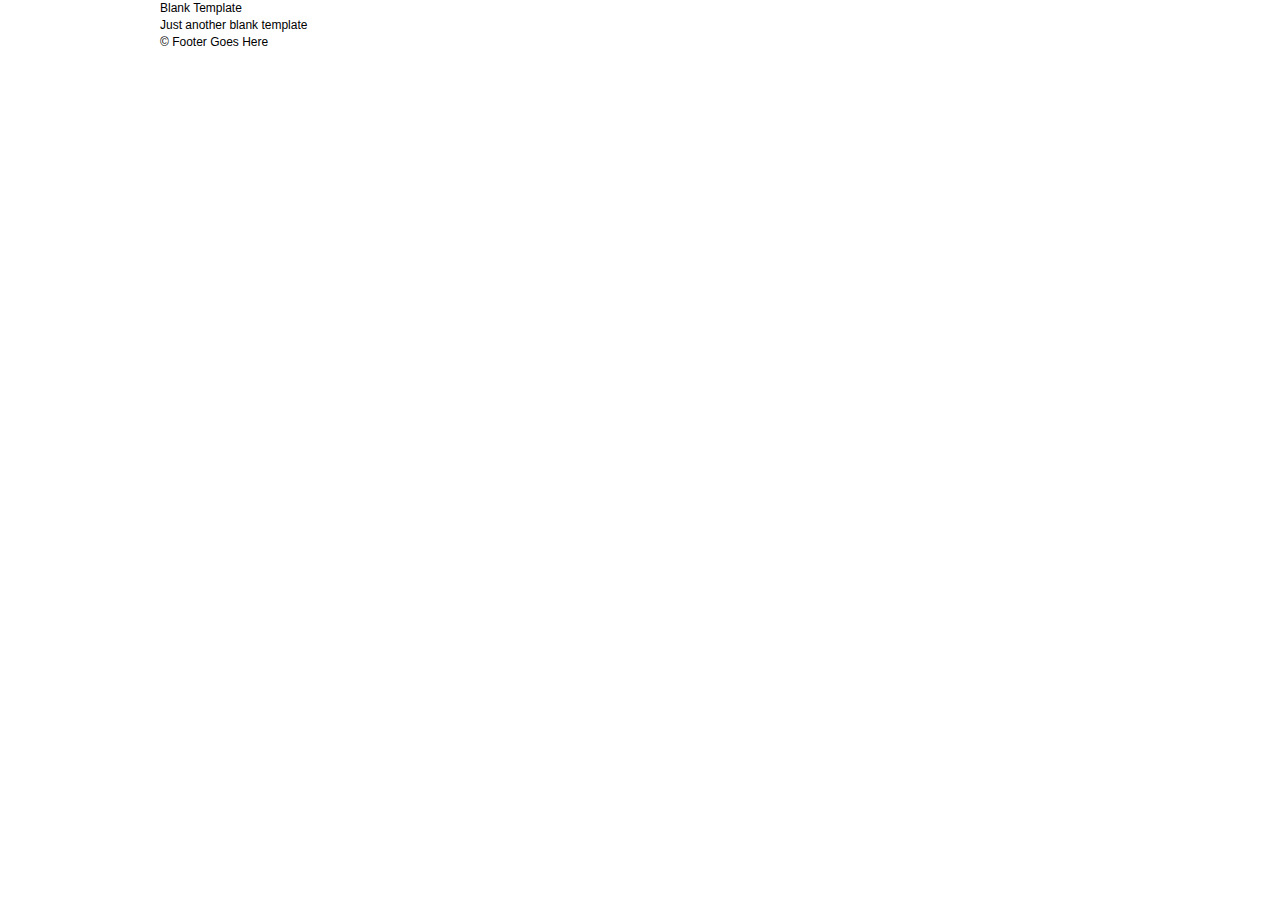
==== index.html @ 998e2a69 "001" ====
<!DOCTYPE html>
<html lang="en">
	<head>
    	<meta charset="utf-8">
    	<meta name="description" content="Your description goes here">
    	<meta name="keywords" content="one, two, three">

		<title>Blank Template</title>

		<!-- external CSS link -->
		<link rel="stylesheet" href="css/reset.css">
		<link rel="stylesheet" href="css/style.css">

	</head>
	<body>
		<div id="container">
			<header>
				<h1>Blank Template</h1>
				<h2>Just another blank template</h2>
			</header>
			<footer>
				&copy; Footer Goes Here
			</footer>
		</div><!-- #container -->
	</body>
</html>
---- css/style.css ----
/*
Project Name: Blank Template
Client: Your Client
Author: Your Name
Developer @GA in NYC
*/


/******************************************
/* SETUP
/*******************************************/

/* Box Model Hack */
* {
     -moz-box-sizing: border-box; /* Firexfox */
     -webkit-box-sizing: border-box; /* Safari/Chrome/iOS/Android */
     box-sizing: border-box; /* IE */
}

/* Clear fix hack */
.clearfix:after {
     content: ".";
     display: block;
     clear: both;
     visibility: hidden;
     line-height: 0;
     height: 0;
}

.clear {
  clear: both;
}

.alignright {
  float: right;
  padding: 0 0 10px 10px; /* note the padding around a right floated image */
}

.alignleft {
  float: left;
  padding: 0 10px 10px 0; /* note the padding around a left floated image */
}

/******************************************
/* BASE STYLES
/*******************************************/

body {
     color: #000;
     font-size: 12px;
     line-height: 1.4;
     font-family: Helvetica, Arial, sans-serif;
}


/******************************************
/* LAYOUT
/*******************************************/

/* Center the container */
#container {
  width: 960px;
  margin: auto;
}

header {

}

footer {

}

/******************************************
/* ADDITIONAL STYLES
/*******************************************/
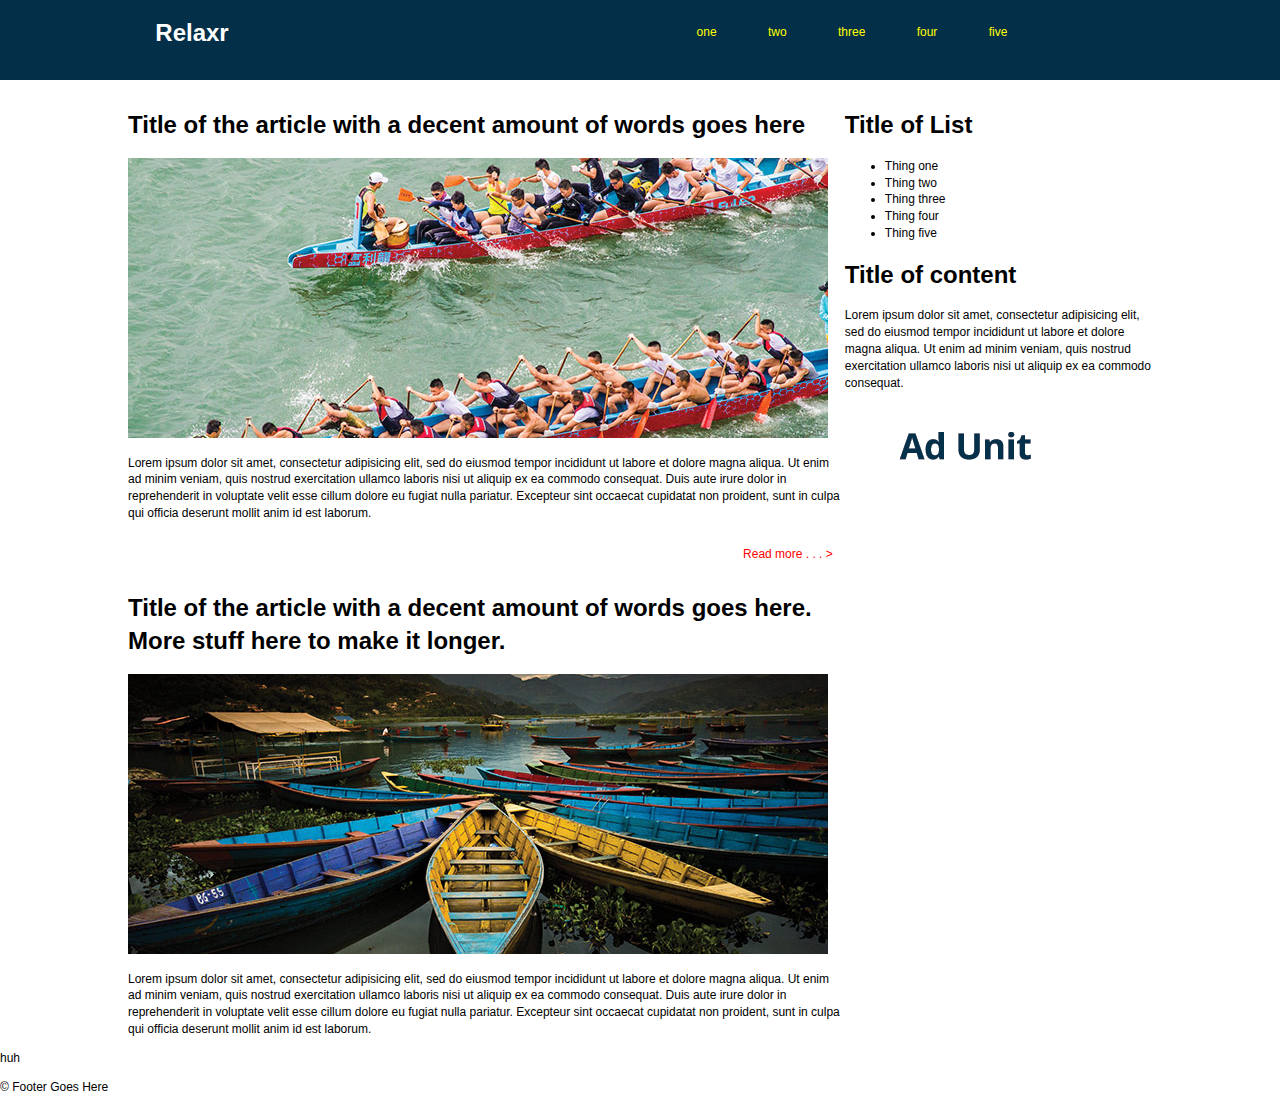
==== commit 8476ae1a: "002" ====
--- a/index.html
+++ b/index.html
@@ -8,16 +8,78 @@
 		<title>Blank Template</title>
 
 		<!-- external CSS link -->
-		<link rel="stylesheet" href="css/reset.css">
+		<link rel="stylesheet" href="css/normalize.css">
 		<link rel="stylesheet" href="css/style.css">
 
 	</head>
 	<body>
 		<div id="container">
-			<header>
-				<h1>Blank Template</h1>
-				<h2>Just another blank template</h2>
+			<header class="clearfix">
+				<div class="logo">
+					<h1>Relaxr</h1>
+				</div>
+				<div class="nav">
+					<ul>
+						<li><a href="">one</a></li>
+						<li><a href="">two</a></li>
+						<li><a href="">three</a></li>
+						<li><a href="">four</a></li>
+						<li><a href="">five</a></li>
+					</ul>
+				</div>
 			</header>
+
+			<main>
+				<section class="newsfeed">
+					<div class="article">
+						<h1>Title of the article with a decent amount of words goes here</h1>
+						<img src="images/blog_photo1.jpg">
+						<p>Lorem ipsum dolor sit amet, consectetur adipisicing elit, sed do eiusmod
+						tempor incididunt ut labore et dolore magna aliqua. Ut enim ad minim veniam,
+						quis nostrud exercitation ullamco laboris nisi ut aliquip ex ea commodo
+						consequat. Duis aute irure dolor in reprehenderit in voluptate velit esse
+						cillum dolore eu fugiat nulla pariatur. Excepteur sint occaecat cupidatat non
+						proident, sunt in culpa qui officia deserunt mollit anim id est laborum.</p>
+						<a href="">Read more . . . ></a>
+					</div>
+					<div class="article">
+						<h1>Title of the article with a decent amount of words goes here.  More stuff here to make it longer.</h1>
+						<img src="images/blog_photo2.jpg">
+						<p>Lorem ipsum dolor sit amet, consectetur adipisicing elit, sed do eiusmod
+						tempor incididunt ut labore et dolore magna aliqua. Ut enim ad minim veniam,
+						quis nostrud exercitation ullamco laboris nisi ut aliquip ex ea commodo
+						consequat. Duis aute irure dolor in reprehenderit in voluptate velit esse
+						cillum dolore eu fugiat nulla pariatur. Excepteur sint occaecat cupidatat non
+						proident, sunt in culpa qui officia deserunt mollit anim id est laborum.</p>
+					</div>
+				</section>
+
+				<aside>
+					<div class="aside_content">
+						<h1>Title of List</h1>
+						<ul>
+							<li>Thing one</li>
+							<li>Thing two</li>
+							<li>Thing three</li>
+							<li>Thing four</li>
+							<li>Thing five</li>
+						</ul>
+					</div>
+					<div class="aside_content">
+						<h1>Title of content</h1>
+						<p>Lorem ipsum dolor sit amet, consectetur adipisicing elit, sed do eiusmod	tempor incididunt ut labore et dolore magna aliqua. Ut enim ad minim veniam, quis nostrud exercitation ullamco laboris nisi ut aliquip ex ea commodo consequat.
+						</p>
+					</div>
+					<div class="aside_ad">
+						<img src="images/ad-unit.png">
+					</div>
+				</aside>
+			</main>
+
+			<div class="cta clearfix">
+				<p>huh</p>
+			</div>
+
 			<footer>
 				&copy; Footer Goes Here
 			</footer>
--- a/css/style.css
+++ b/css/style.css
@@ -59,13 +59,72 @@
 
 /* Center the container */
 #container {
-  width: 960px;
-  margin: auto;
+  box-sizing: border-box;
+
 }
 
+/****** HEADER ******/
+
 header {
+  height: 80px;
+  background-color: #033048;
+  clearfix: auto;
+}
 
+.logo{
+  float: left;
+  color: white;
+  width: 30%;
+  text-align: center;
 }
+
+.nav{
+  float: right; 
+  width: 70%;
+  text-align: center;
+}
+
+.nav li{
+  display: inline-block;
+  padding: 1em 2em;
+}
+
+.nav a{
+  text-decoration: none;
+  color: yellow;
+}
+
+/****** MAIN ******/
+
+main{
+  margin: 1em 10%;
+}
+
+.newsfeed{
+  float: left;
+  width: 70%;
+}
+
+.newsfeed a:last-child{
+  display: block;
+  color: red;
+  text-decoration: none;
+  text-align: right;
+  padding: 1em;
+}
+
+aside{
+  float: right;
+  width: 30%
+}
+
+/****** CTA ******/
+
+.cta{
+  clear: both;
+}
+
+/****** FOOTER ******/
 
 footer {
 
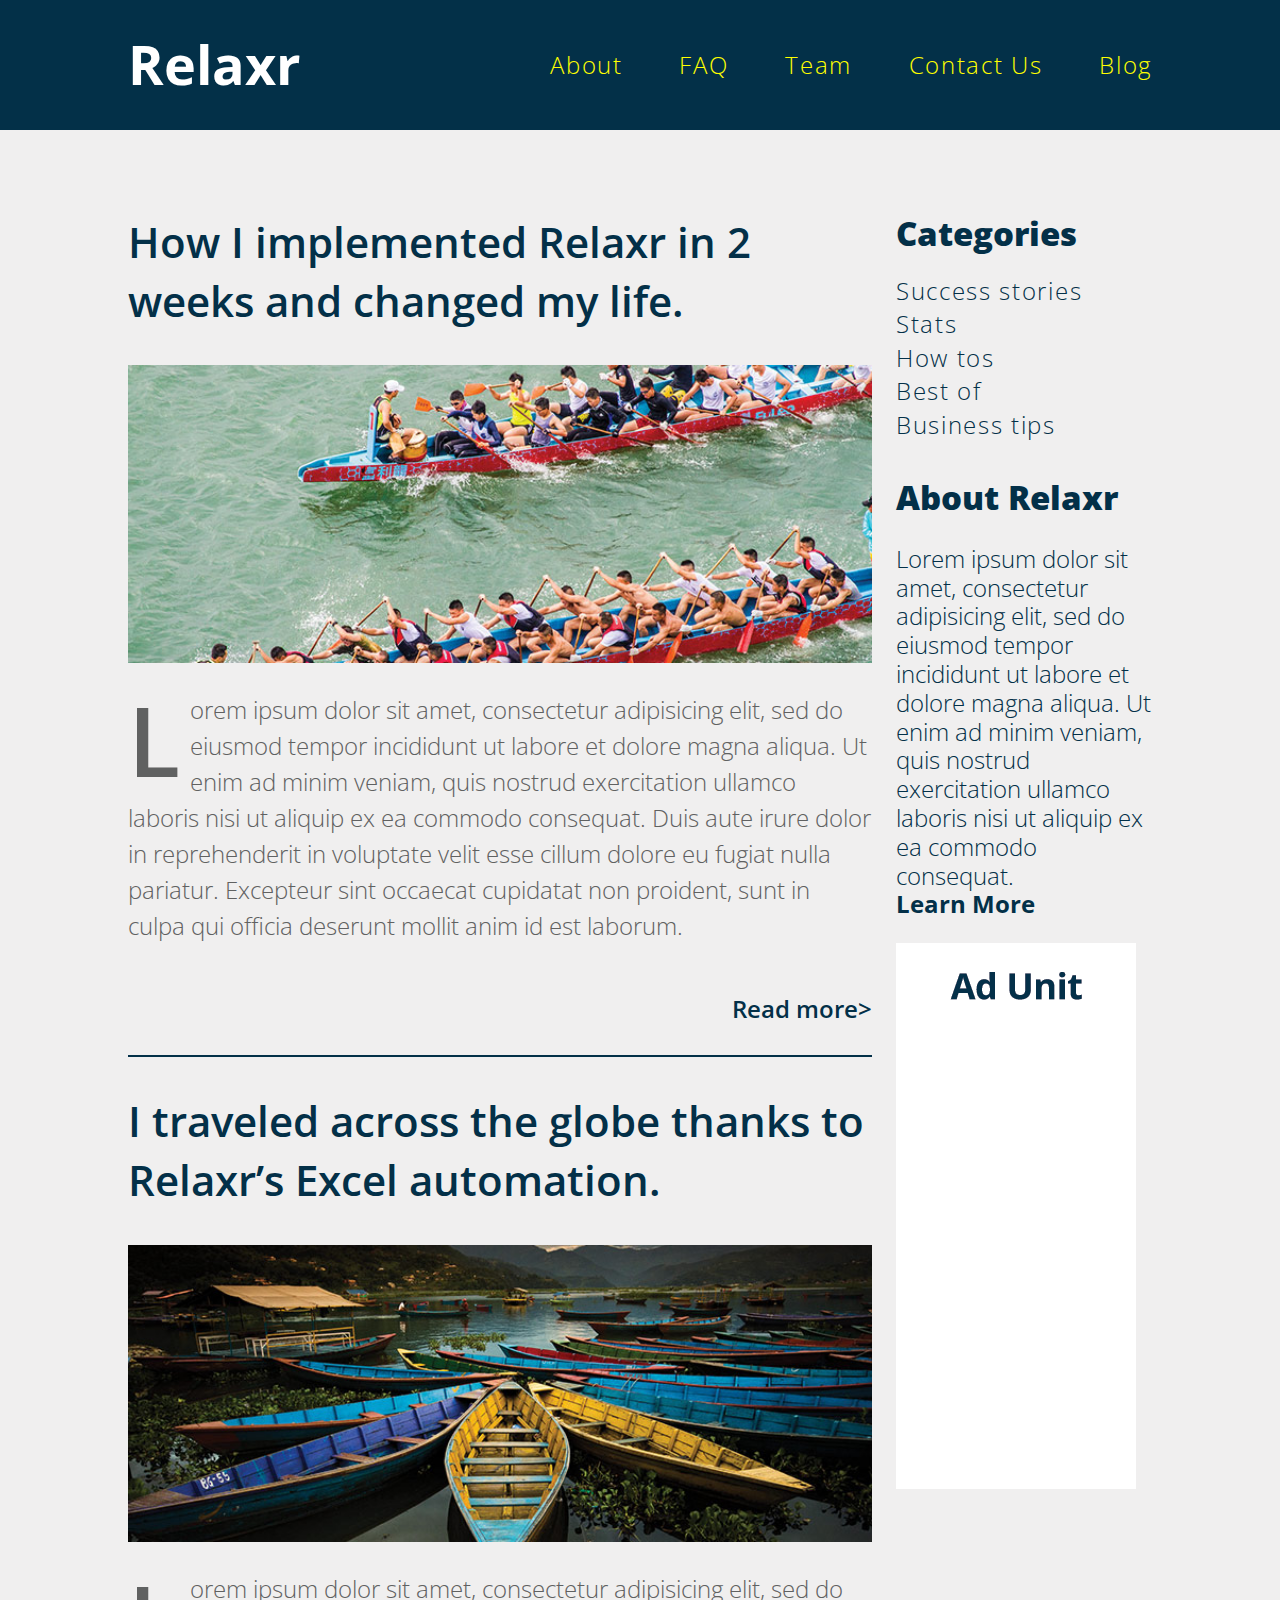
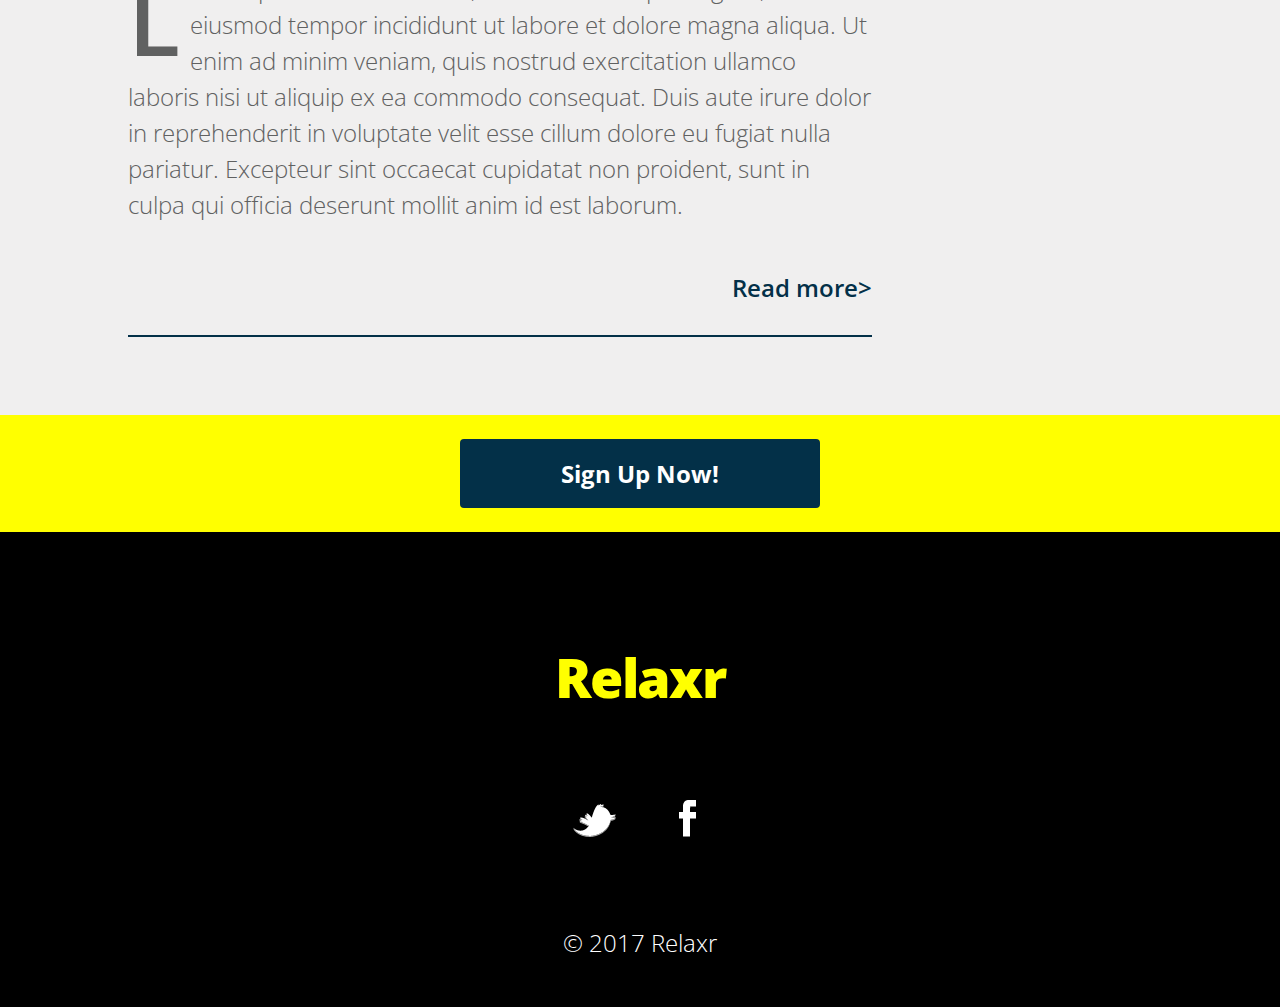
==== commit 3158ae96: "Complete" ====
--- a/index.html
+++ b/index.html
@@ -10,64 +10,69 @@
 		<!-- external CSS link -->
 		<link rel="stylesheet" href="css/normalize.css">
 		<link rel="stylesheet" href="css/style.css">
+		<link href="css/hover.css" rel="stylesheet" media="all">
+		<link href="https://fonts.googleapis.com/css?family=Open+Sans:300,300i,400,400i,600,600i,700,700i,800,800i" rel="stylesheet">
 
 	</head>
 	<body>
 		<div id="container">
-			<header class="clearfix">
+			<header class="clearfix" id="header_blog">
 				<div class="logo">
-					<h1>Relaxr</h1>
+					<h1><strong>Relaxr</strong></h1>
 				</div>
 				<div class="nav">
 					<ul>
-						<li><a href="">one</a></li>
-						<li><a href="">two</a></li>
-						<li><a href="">three</a></li>
-						<li><a href="">four</a></li>
-						<li><a href="">five</a></li>
+						<li><a href="">About</a></li>
+						<li><a href="">FAQ</a></li>
+						<li><a href="">Team</a></li>
+						<li><a href="">Contact Us</a></li>
+						<li><a href="">Blog</a></li>
 					</ul>
 				</div>
 			</header>
 
-			<main>
+			<main class="clearfix">
 				<section class="newsfeed">
 					<div class="article">
-						<h1>Title of the article with a decent amount of words goes here</h1>
-						<img src="images/blog_photo1.jpg">
+						<h2>How I implemented Relaxr in 2 weeks and changed my life.</h2>
+						<img class="article_img" src="images/blog_photo1.jpg">
 						<p>Lorem ipsum dolor sit amet, consectetur adipisicing elit, sed do eiusmod
 						tempor incididunt ut labore et dolore magna aliqua. Ut enim ad minim veniam,
 						quis nostrud exercitation ullamco laboris nisi ut aliquip ex ea commodo
 						consequat. Duis aute irure dolor in reprehenderit in voluptate velit esse
 						cillum dolore eu fugiat nulla pariatur. Excepteur sint occaecat cupidatat non
 						proident, sunt in culpa qui officia deserunt mollit anim id est laborum.</p>
-						<a href="">Read more . . . ></a>
+						<a href="">Read more></a>
 					</div>
+					<hr>
 					<div class="article">
-						<h1>Title of the article with a decent amount of words goes here.  More stuff here to make it longer.</h1>
-						<img src="images/blog_photo2.jpg">
+						<h2>I traveled across the globe thanks to Relaxr’s Excel automation.</h2>
+						<img class="article_img" src="images/blog_photo2.jpg">
 						<p>Lorem ipsum dolor sit amet, consectetur adipisicing elit, sed do eiusmod
 						tempor incididunt ut labore et dolore magna aliqua. Ut enim ad minim veniam,
 						quis nostrud exercitation ullamco laboris nisi ut aliquip ex ea commodo
 						consequat. Duis aute irure dolor in reprehenderit in voluptate velit esse
 						cillum dolore eu fugiat nulla pariatur. Excepteur sint occaecat cupidatat non
 						proident, sunt in culpa qui officia deserunt mollit anim id est laborum.</p>
+						<a href="">Read more></a>
 					</div>
+					<hr>
 				</section>
 
 				<aside>
 					<div class="aside_content">
-						<h1>Title of List</h1>
+						<h3>Categories</h3>
 						<ul>
-							<li>Thing one</li>
-							<li>Thing two</li>
-							<li>Thing three</li>
-							<li>Thing four</li>
-							<li>Thing five</li>
+							<li>Success stories</li>
+							<li>Stats</li>
+							<li>How tos</li>
+							<li>Best of</li>
+							<li>Business tips</li>
 						</ul>
 					</div>
 					<div class="aside_content">
-						<h1>Title of content</h1>
-						<p>Lorem ipsum dolor sit amet, consectetur adipisicing elit, sed do eiusmod	tempor incididunt ut labore et dolore magna aliqua. Ut enim ad minim veniam, quis nostrud exercitation ullamco laboris nisi ut aliquip ex ea commodo consequat.
+						<h3>About Relaxr</h3>
+						<p>Lorem ipsum dolor sit amet, consectetur adipisicing elit, sed do eiusmod	tempor incididunt ut labore et dolore magna aliqua. Ut enim ad minim veniam, quis nostrud exercitation ullamco laboris nisi ut aliquip ex ea commodo consequat.</br><a href="">Learn More</a>
 						</p>
 					</div>
 					<div class="aside_ad">
@@ -76,12 +81,19 @@
 				</aside>
 			</main>
 
-			<div class="cta clearfix">
-				<p>huh</p>
+			<div class="cta" class="clearfix">
+				<div class="button">
+					<a class="blue_button" href="">Sign Up Now!</a>
+				</div>
 			</div>
 
 			<footer>
-				&copy; Footer Goes Here
+				<h1>Relaxr</h1>
+				<div class="footer_columns">
+					<img src="images/twitter.png" class="twit">
+					<img src="images/facebook.png" class="face">
+				</div>
+				<p>&copy; 2017 Relaxr</p>
 			</footer>
 		</div><!-- #container -->
 	</body>
--- a/css/style.css
+++ b/css/style.css
@@ -15,6 +15,7 @@
      -moz-box-sizing: border-box; /* Firexfox */
      -webkit-box-sizing: border-box; /* Safari/Chrome/iOS/Android */
      box-sizing: border-box; /* IE */
+
 }
 
 /* Clear fix hack */
@@ -46,10 +47,58 @@
 /*******************************************/
 
 body {
-     color: #000;
+     color: #033048;
      font-size: 12px;
      line-height: 1.4;
-     font-family: Helvetica, Arial, sans-serif;
+     font-family: 'Open Sans', Arial, sans-serif;
+     background-color: #f0efef;
+}
+
+h1{
+  font-size: 4.5em;
+  font-weight: 900;
+  margin-bottom: 0;
+  margin-top: .5em;
+}
+
+h2{
+  font-size: 3.5em;
+  font-weight: 600;
+}
+
+h3{
+  font-size: 2.75em;
+  font-weight: 900;
+}
+
+p{
+  font-size: 2em;
+  font-weight: 100;
+}
+
+li{
+  font-size: 2em;
+  font-weight: 100;
+  letter-spacing: .07em;
+  list-style-type: none;
+}
+
+a{
+  color: #033048;
+}
+
+hr{
+  border: 1px solid #033048;
+}
+
+blockquote{
+  font-size: 2.25em;
+  font-style: italic;
+  font-weight: 300;
+}
+
+.button{
+  padding: 2em;
 }
 
 
@@ -63,10 +112,92 @@
 
 }
 
+/************
+****index 2**
+************/
+
+#header_home {
+  background: url(../images/header_bg.jpg) no-repeat center top rgb(134,141,157);
+  background-size: cover;
+  padding-bottom: 30em;
+}
+
+#header_home h1{
+  margin-top: 0;
+  padding: 1em 10%;
+  color: white;
+}
+
+#header_home h3{
+  text-align: center;
+  color: white;
+  font-weight: 100;
+  padding: .75em 0 .5em 0;
+}
+
+.yellow_button{
+  display: block;
+  margin: 0 auto;
+  font-weight: 700;
+  text-decoration: none;
+  border-radius: 4px;
+  padding: .75em 2em;
+  background-color: yellow;
+  width: 15em;
+  text-align: center;
+  color: 033048;
+  font-size: 2em
+}
+
+.left{
+  margin: 5em 40% 5em 10%;
+}
+
+.body_text h3{
+  color: navy;
+}
+
+.body_text p{
+  color: gray;
+  font-weight: 100;
+}
+
+.body_text li{
+  color: gray;
+  margin-left: 10%;
+}
+
+.testimonial{
+  text-align: center;
+  background: url(../images/testimonial_bg.jpg);
+  background-size: cover;
+}
+
+.testimonial blockquote{
+  color: white;
+  padding: 5em 30%;
+}
+
+blockquote{
+  margin: 0;
+}
+blockquote p{
+  font-size: 1em;
+  margin: 0;
+  font-style: normal;
+  font-weight: 500;
+}
+
+/*****************
+*******index******
+*****************/
+
+
+
 /****** HEADER ******/
 
-header {
-  height: 80px;
+#header_blog {
+  height: 130px;
   background-color: #033048;
   clearfix: auto;
 }
@@ -74,19 +205,22 @@
 .logo{
   float: left;
   color: white;
-  width: 30%;
-  text-align: center;
+  width: 10%;
+  text-align: left;
+  margin-left: 10%;
 }
 
 .nav{
   float: right; 
-  width: 70%;
-  text-align: center;
+  width: 60%;
+  text-align: right;
+  margin-right: 10%;
 }
 
 .nav li{
   display: inline-block;
-  padding: 1em 2em;
+  padding: 1.5em 0 0 7%;
+  font-weight: light;
 }
 
 .nav a{
@@ -97,38 +231,128 @@
 /****** MAIN ******/
 
 main{
-  margin: 1em 10%;
+  margin: 4em 10%;
 }
 
 .newsfeed{
   float: left;
-  width: 70%;
+  width: 75%;
+  padding-right:2em;
+
 }
 
 .newsfeed a:last-child{
   display: block;
-  color: red;
-  text-decoration: none;
+  text-decoration: none;
+  font-weight: 600;
+  font-size: 2em;
   text-align: right;
-  padding: 1em;
+  padding: 1em 0;
+}
+
+.article_img{
+  width: 100%;
+}
+
+.article p{
+  color: #606161;
+  line-height: 1.5em;
+}
+
+.article p:first-letter{
+  float: left;
+  font-size: 4em;
+  font-weight: 600;
+  padding-right: .1em;
+  line-height: 1em;
 }
 
 aside{
   float: right;
-  width: 30%
+  width: 25%
+}
+
+aside h3{
+  margin-bottom: .5em;
+}
+
+ul{
+  padding-left: 0;
+}
+
+aside p{
+  line-height: 1.2em;
+}
+
+aside a{
+  font-weight: 700;
+  text-decoration: none;
+}
+
+main{
+  margin-bottom: 6em;
+}
+a:hover{
+  color: pink;
 }
 
 /****** CTA ******/
 
 .cta{
   clear: both;
+  background-color: yellow;
 }
 
 /****** FOOTER ******/
 
+.blue_button{
+  display: block;
+  margin: 0 auto;
+  font-weight: 700;
+  text-decoration: none;
+  border-radius: 4px;
+  padding: .75em 2em;
+  background-color: #033048;
+  width: 15em;
+  text-align: center;
+  color: white;
+  font-size: 2em
+}
+
+.blue_button:hover{
+  color: navy;
+  background-color: white;
+}
+
 footer {
-
-}
+  text-align: center;
+  background-color: black;
+}
+
+footer h1{
+  color: yellow;
+  font-weight: 900;
+  letter-spacing: -.03em;
+  margin: 0;
+  padding: 2em 0 0 0;
+}
+
+.twit{
+  padding: 7em 2em;
+}
+
+.face{
+  padding: 7em 3em;
+}
+
+footer p{
+  color: white;
+  font-size: 2em;
+  font-weight: 100;
+  padding: 0em 0 2em 0;
+  margin: 0;
+}
+
 
 /******************************************
 /* ADDITIONAL STYLES
@@ -136,4 +360,3 @@
 
 
 
-
